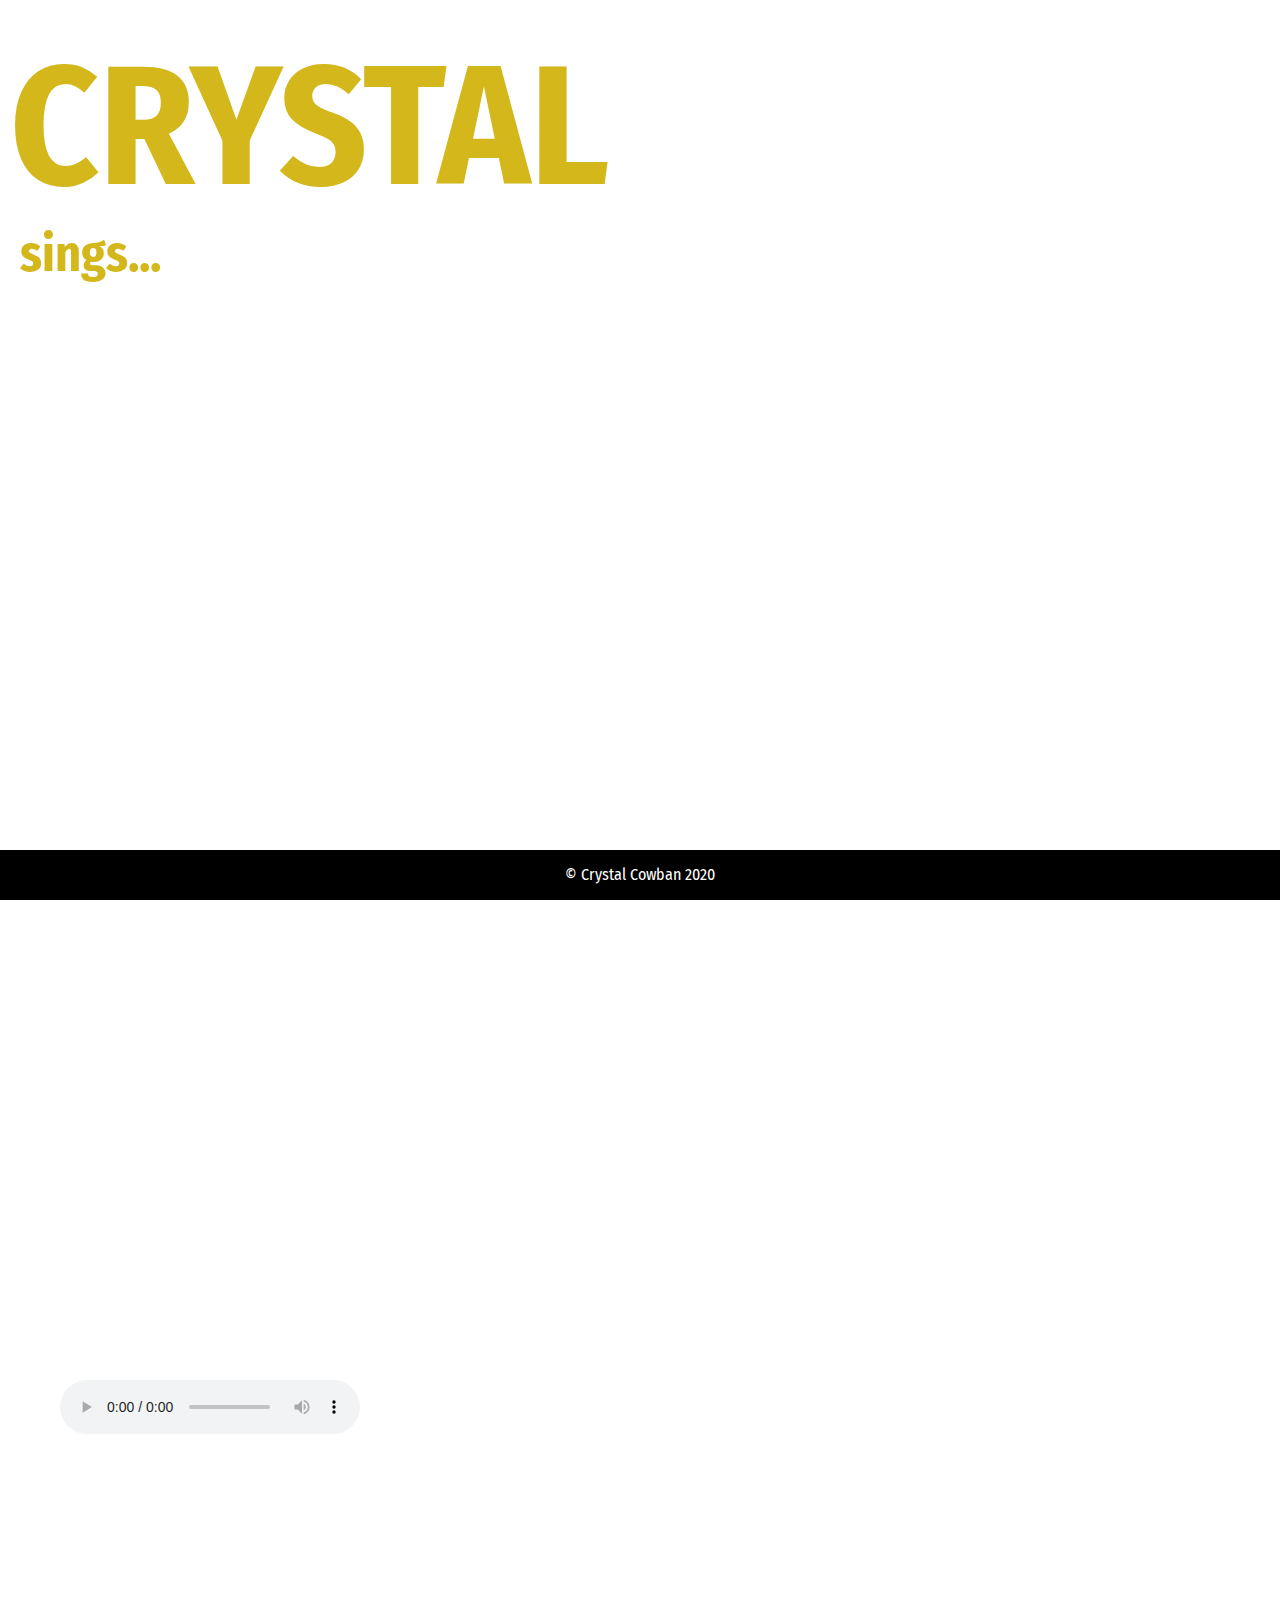
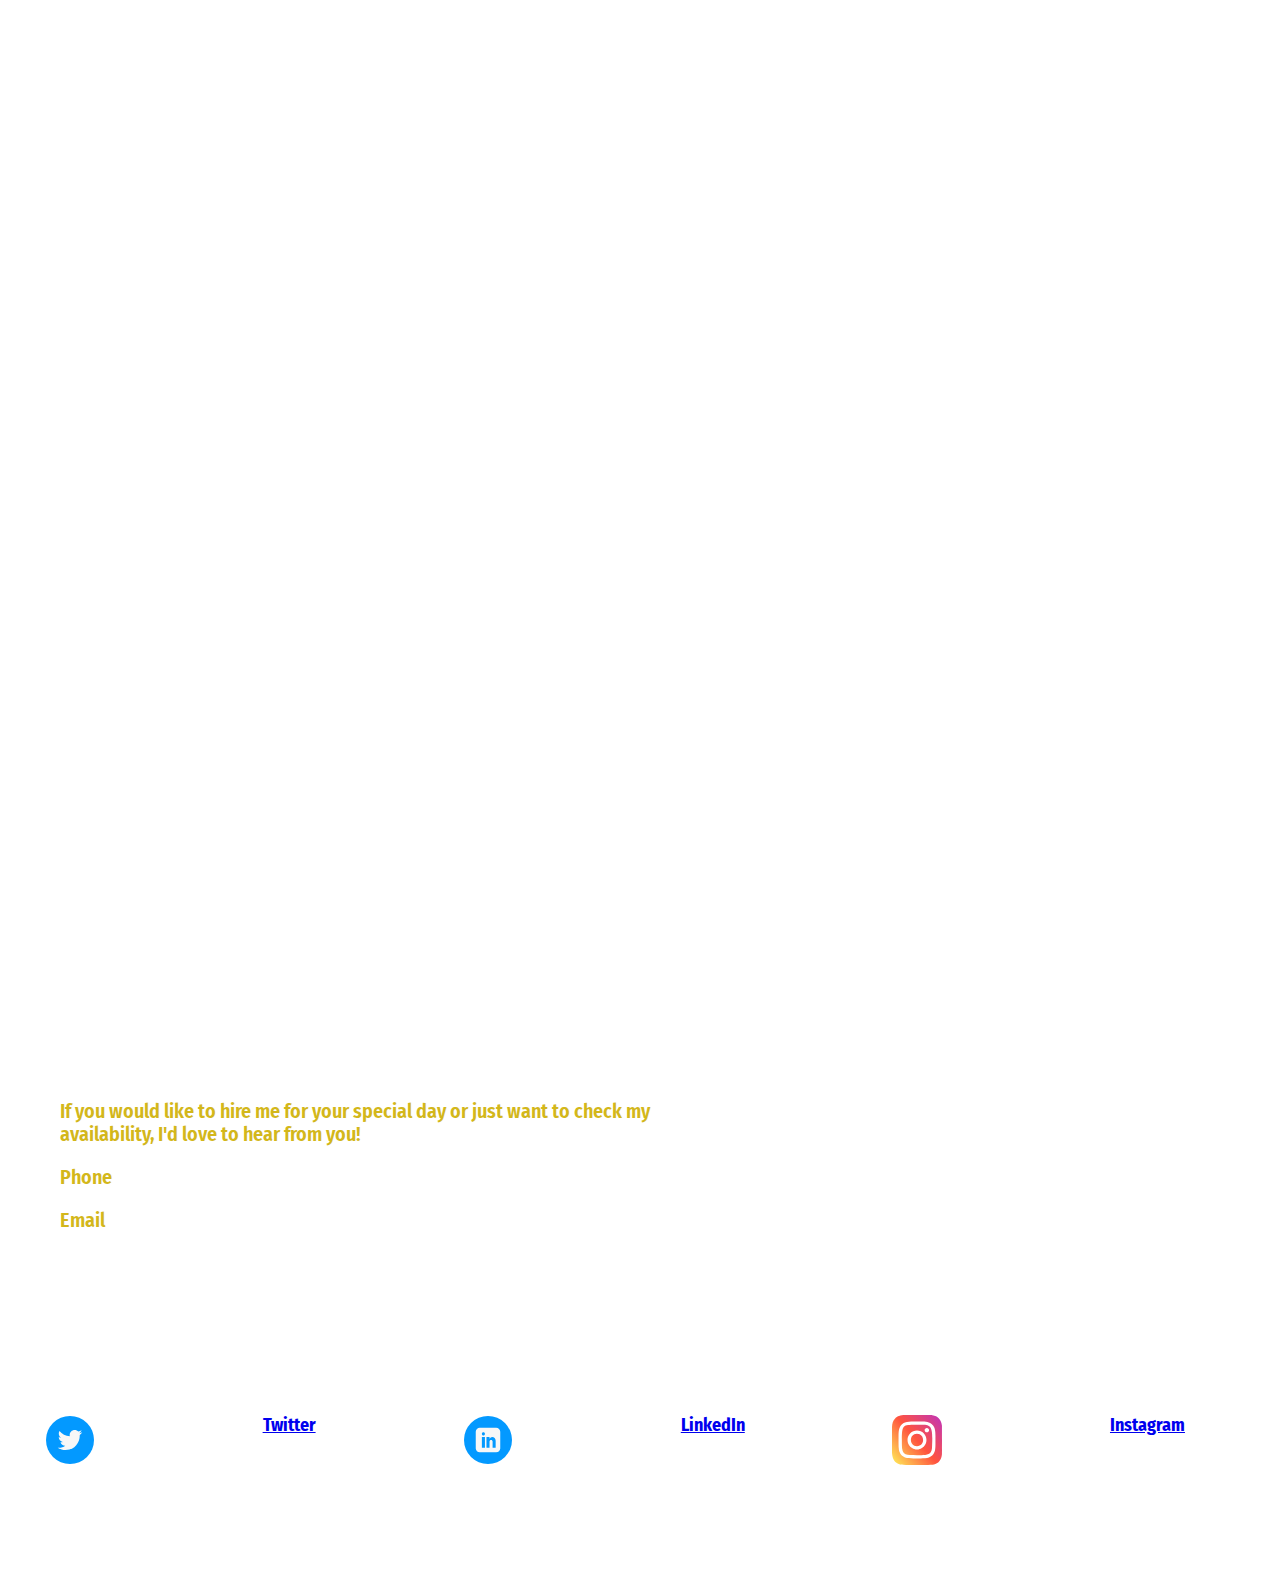
==== projects/crystal/index.html @ e1842aef "redo" ====
<!DOCTYPE html>
<html lang="en">
<head>
	<meta name="viewport" content="width=device-width, initial-scale=1">
	<link rel="stylesheet" href="css/normalize.css">
	<link rel="stylesheet" href="css/styles.css">
	<link href="https://fonts.googleapis.com/css2?family=Fira+Sans+Condensed:ital,wght@0,100;0,300;0,400;0,500;0,800;0,900;1,800;1,900&display=swap" rel="stylesheet">
	<title>Crystal Cowban - Singer</title>
</head>

<body>
	<header>

		<h1>CRYSTAL</h1>
		<h2>sings...</h2>
		<p>in association with Apex Music Production House</p>
		<nav>
			<ul>
				<li><a href="#bio">BIO</a></li>
				<li><a href="#services">SERVICES</a></li>
				<li><a href="#listen">LISTEN</a></li>
				<li><a href="#testimonials">TESTIMONIALS</a></li>
				<li><a href="#contact">CONTACT</a></li>
			</ul>
		</nav>
	</header>

<section class="bio">
	<h2 class="section-h2" id="bio">Biography</h2>
	<p>With a voice that would have graced the Big Band era there is more to this classically trained young singer than meets the eye.</p>
	<p>Crystal has sung for the musically renowned Leeds Catherdral Choir during which time she progressed from Head Chorister to Choral Scholar. She has also made regular appearances on tv and radio including performing on BBC Radio 3, BBC Radio 4 and Songs of Praise.</p>
	<p>On the international stage Crystal has twice toured Paris as a vocalist with a swing band. She has also sung arias from Lourdes to the Pyrenees down to the Catacombs of Rome.</p>
	<p>Crystal's impressive vocal range enables her to perform all genres of music, from Classical to Jazz, Pop to Rock and her wide repertoire of songs is able to suit all occasions.</p>
</section>

<section class="services">
	<h2 class="section-h2" id="services">Services</h2><br>
	<h3>Daytime Package - £350</h3>
	<p>Including: Songs to welcome your guests, walking down the aisle and registry song</p>
	<p>45 minutes live music for your drinks reception</p>
	<p>Fully PAT tested and Public Liability Insurance</p>
	<h3>Evening Package - £350</h3>
	<p>Including: Custom-requested song for your first dance</p>
	<p>2 x 45 minute performances with a 15 minute break</p>
	<p>DJ Playlist whilst I'm not performing</p>
	<p>Fully PAT tested and Public Liability Insurance</p>	
	<h3>Full Day - £650</h3>
	<p>All of the above</p>
</section>

<section class="music">
	<h2 class="section-h2" id="listen">Listen</h2>
	<figure>
	    <figcaption>Listen to my cover of Stay As Sweet As You Are:</figcaption>
	    <audio
	        controls
	        src="music/Stay As Sweet As You Are.mp3">
	            Your browser does not support the
	            <code>audio</code> element.
	    </audio>
	</figure><br>

	<p>Listen to my cover of Beauty and the Beast:</p>
	<iframe width="560" height="315" src="https://www.youtube.com/embed/57O6vhtamjo" frameborder="0" allow="accelerometer; autoplay; encrypted-media; gyroscope; picture-in-picture" allowfullscreen></iframe><br>
	
	<p>Listen to my own song A Bridge Of Love:</p>
	<iframe width="560" height="315" src="https://www.youtube.com/embed/vq9PN7IFQyk" frameborder="0" allow="accelerometer; autoplay; encrypted-media; gyroscope; picture-in-picture" allowfullscreen></iframe><br>
</section>

<section class="testimonials">
	<h2 class="section-h2" id="testimonials">Testimonials</h2><br>
	<h3>Review from Shauna and Joe, 19/08/17</h3>
	<p>"Lorem ipsum dolor sit amet, consectetur adipiscing elit, sed do eiusmod tempor incididunt ut labore et dolore magna aliqua. Ut enim ad minim veniam, quis nostrud exercitation ullamco laboris nisi ut aliquip ex ea commodo consequat. Duis aute irure dolor in reprehenderit in voluptate velit esse cillum dolore eu fugiat nulla pariatur. Excepteur sint occaecat cupidatat non proident, sunt in culpa qui officia deserunt mollit anim id est laborum."</p>

	<h3>Review from Stara and Mic, 05/10/19</h3>
	<p>"Lorem ipsum dolor sit amet, consectetur adipiscing elit, sed do eiusmod tempor incididunt ut labore et dolore magna aliqua. Ut enim ad minim veniam, quis nostrud exercitation ullamco laboris nisi ut aliquip ex ea commodo consequat. Duis aute irure dolor in reprehenderit in voluptate velit esse cillum dolore eu fugiat nulla pariatur. Excepteur sint occaecat cupidatat non proident, sunt in culpa qui officia deserunt mollit anim id est laborum."</p>
</section>

<section class="main-contact">
	<h2 class="section-h2" id="contact">Contact</h2>
	<p>If you would like to hire me for your special day or just want to check my availability, I'd love to hear from you!</p>
	<p>Phone   <a href="tel:+441234567890">+44 123-456-7890</a></p>
	<p>Email   <a href="mailto:crystal@weddingsinger.com">crystal@weddingsinger.com</a></p>
</section>

<section class="main-socials">
	<h2 class="section-h2" id="socials">SOCIALS</h2>
	<p>Follow me on...</p>

	<div class=social-section>
		<img src="images/twitter.svg" alt="twitter logo">
		<h3><a href="https://twitter.com/Yorkie_Joe" target="_blank">Twitter</a></h3>

		<img src="images/linkedin.svg" alt="linkedin logo">
		<h3><a href="https://uk.linkedin.com/in/joseph-barrett-999b54113" target="_blank">LinkedIn</a></h3>

		<img src="images/insta.svg" alt="instagram logo">
		<h3><a href="https://www.instagram.com/yorkie_joe/?hl=en" target="_blank">Instagram</a></h3>
	</div>
</section>

<footer class="footer"> 
	<p>&copy Crystal Cowban 2020</p>
</footer>

</body>
</html>
---- projects/crystal/css/styles.css ----
* {
	font-family: 'Fira Sans Condensed', sans-serif;
}

html { 
  background: url(../crystal.jpg) no-repeat center center fixed; 
  -webkit-background-size: cover;
  -moz-background-size: cover;
  -o-background-size: cover;
  background-size: cover;
}

header {
	margin-bottom: 50px;
}

h1 {
	font-size: 80px;
	color: #D3B71B;
	margin: 30px 0 0 0;
	padding: 0 10px;
}

header h2 {
	font-size: 50px;
	color: #D3B71B;	
	margin: 0;
	padding-left: 20px;
}

header p {
	font-size: 16px;
	color: white;
	padding-left: 20px;
	text-align: left;
}

nav {
	display: block;
}

li {
	list-style-type: none;
	color: white;
}

li a {
	color: white;
	font-size: 18px;
	text-decoration: none;
	font-weight: 500;
}

p {
	color: white;
	font-size: 16px;
}

.section-h2 {
	font-size: 24px;
	color: white;	
	margin: 0;
}

h3 {
	font-size: 20px;
	color: white;	
	margin: 0;
}

section {
	padding: 20px;
}

audio {
	max-width: 100%;
}

figcaption {
	font-size: 18px;
	color: white;
	margin-bottom: 18px;
}

.main-contact {
	padding-top: 40px;
	padding-bottom: 40px;
}

.main-contact p {
	font-weight: 600;
	color: #D3B71B;
}

.main-contact a {
	color: white;
	font-weight: 700;
}

.main-socials {
	padding: 20px 20px 100px 20px;
}

.main-socials img {
	width: 30px;
}

.main-socials h3 {
	font-size: 18px;
}

footer {
	text-align: center;
	position: fixed;
	left: 0;
	bottom: 0;
	width: 100%;
	background-color: #000;
	font-size: large;
	color: white;
	text-align: center;
}




/* ================================= 
  Media Queries
==================================== */


@media screen and (min-width: 768px) {

h1 {
	font-size: 170px;
	color: #D3B71B;
	margin: 30px 0 0 0;
	padding-left: 10px;
}

h3 {
	padding-left: 20px;	
}

.section-h2 {
	padding-left: 20px;		
}

section p {
	width: 50%;
	margin-left: 40px;
}

main-contact h2 {
	padding: 40px 0;
	margin-top: 0;
}

.main-contact p {
	font-size: 20px;
/*	padding: 0 100px;*/
	width: 50%;
}

.social-section {
	display: flex;
	justify-content: space-between;
	padding: 25px 25px;
}

.social-section img {
	width: 50px;
}

.social-section a {
	padding: 0 50px;
}
}

@media screen and (min-width: 1024px) {


}
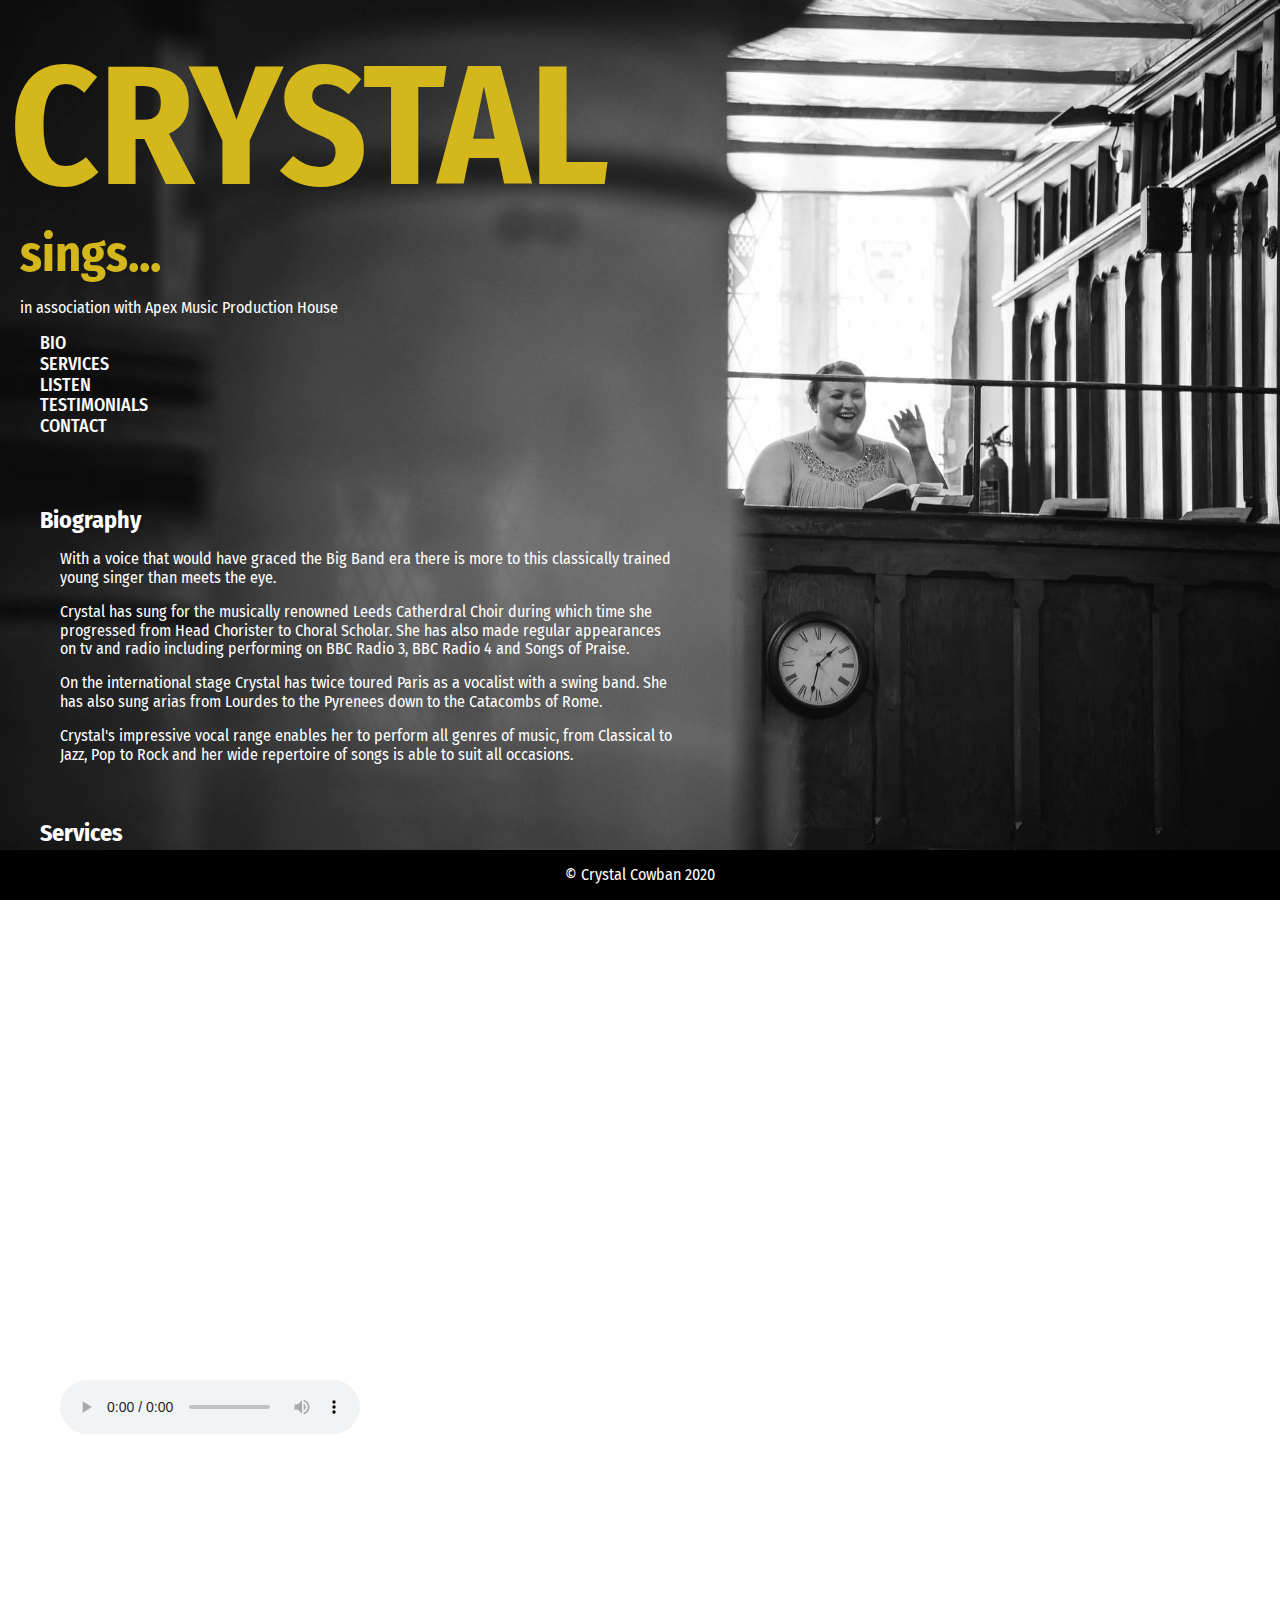
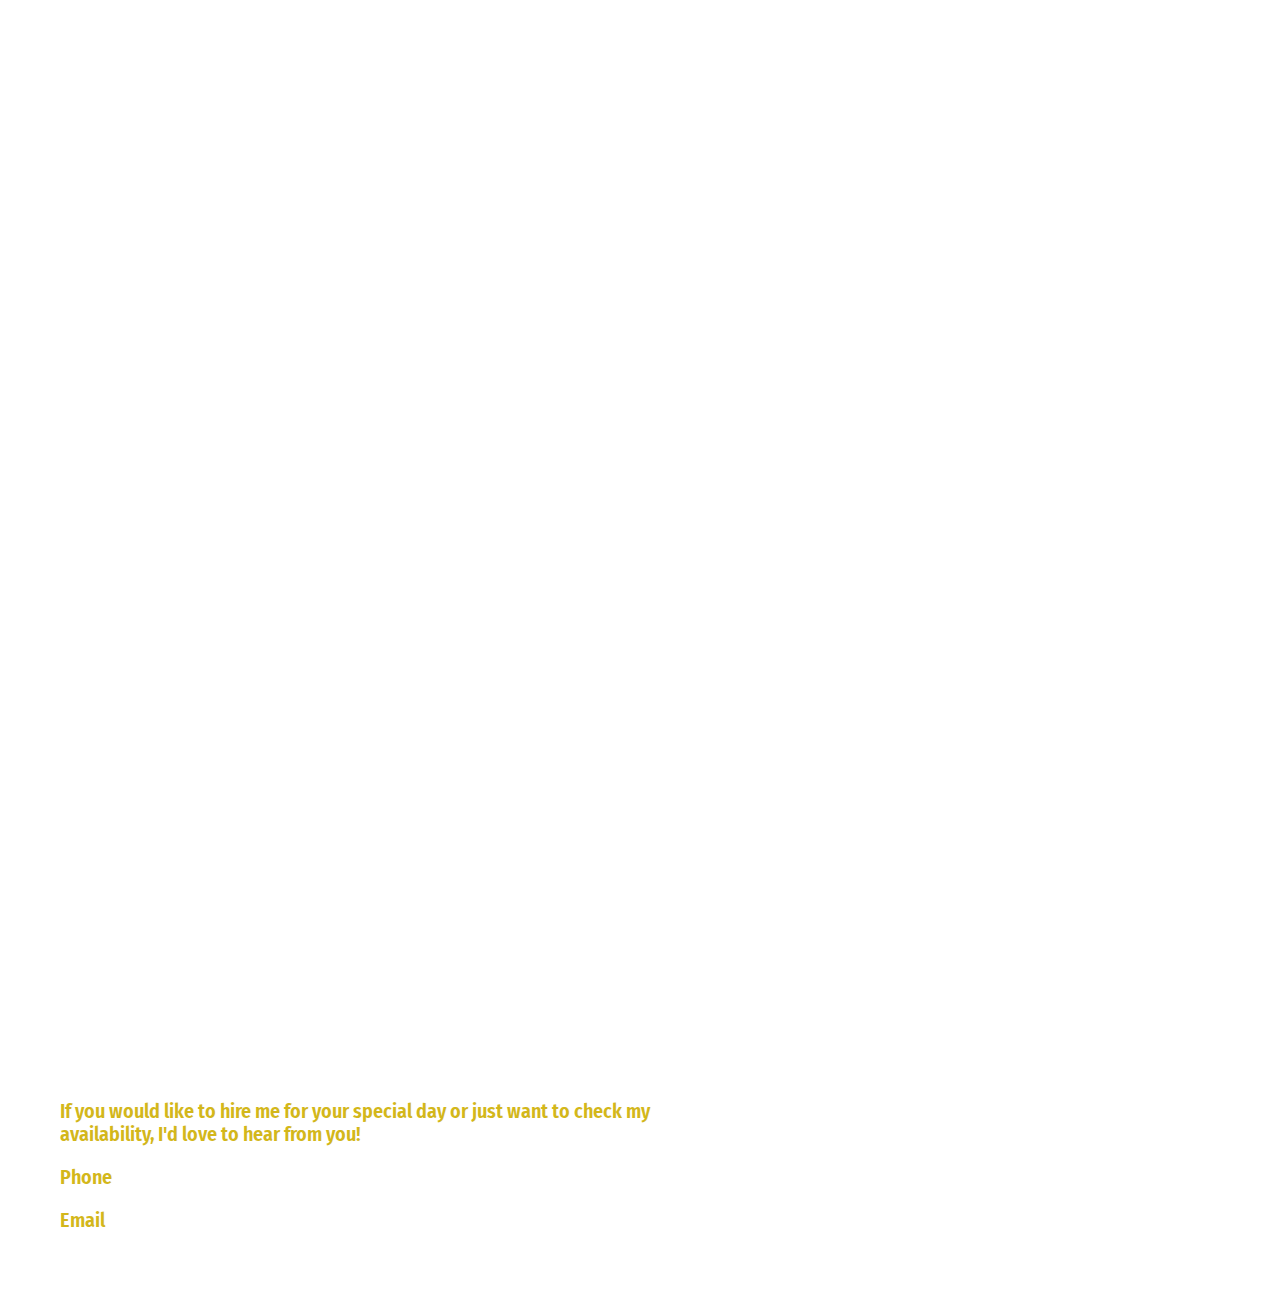
==== commit d9f0f2e1: "update" ====
--- a/projects/crystal/index.html
+++ b/projects/crystal/index.html
@@ -1,107 +1,150 @@
 <!DOCTYPE html>
 <html lang="en">
-<head>
-	<meta name="viewport" content="width=device-width, initial-scale=1">
-	<link rel="stylesheet" href="css/normalize.css">
-	<link rel="stylesheet" href="css/styles.css">
-	<link href="https://fonts.googleapis.com/css2?family=Fira+Sans+Condensed:ital,wght@0,100;0,300;0,400;0,500;0,800;0,900;1,800;1,900&display=swap" rel="stylesheet">
-	<title>Crystal Cowban - Singer</title>
-</head>
+  <head>
+    <meta name="viewport" content="width=device-width, initial-scale=1" />
+    <link rel="stylesheet" href="css/normalize.css" />
+    <link rel="stylesheet" href="css/styles.css" />
+    <link
+      href="https://fonts.googleapis.com/css2?family=Fira+Sans+Condensed:ital,wght@0,100;0,300;0,400;0,500;0,800;0,900;1,800;1,900&display=swap"
+      rel="stylesheet"
+    />
+    <title>Crystal Cowban - Singer</title>
+  </head>
 
-<body>
-	<header>
+  <body>
+    <header>
+      <h1>CRYSTAL</h1>
+      <h2>sings...</h2>
+      <p>in association with Apex Music Production House</p>
+      <nav>
+        <ul>
+          <li><a href="#bio">BIO</a></li>
+          <li><a href="#services">SERVICES</a></li>
+          <li><a href="#listen">LISTEN</a></li>
+          <li><a href="#testimonials">TESTIMONIALS</a></li>
+          <li><a href="#contact">CONTACT</a></li>
+        </ul>
+      </nav>
+    </header>
 
-		<h1>CRYSTAL</h1>
-		<h2>sings...</h2>
-		<p>in association with Apex Music Production House</p>
-		<nav>
-			<ul>
-				<li><a href="#bio">BIO</a></li>
-				<li><a href="#services">SERVICES</a></li>
-				<li><a href="#listen">LISTEN</a></li>
-				<li><a href="#testimonials">TESTIMONIALS</a></li>
-				<li><a href="#contact">CONTACT</a></li>
-			</ul>
-		</nav>
-	</header>
+    <section class="bio">
+      <h2 class="section-h2" id="bio">Biography</h2>
+      <p>
+        With a voice that would have graced the Big Band era there is more to
+        this classically trained young singer than meets the eye.
+      </p>
+      <p>
+        Crystal has sung for the musically renowned Leeds Catherdral Choir
+        during which time she progressed from Head Chorister to Choral Scholar.
+        She has also made regular appearances on tv and radio including
+        performing on BBC Radio 3, BBC Radio 4 and Songs of Praise.
+      </p>
+      <p>
+        On the international stage Crystal has twice toured Paris as a vocalist
+        with a swing band. She has also sung arias from Lourdes to the Pyrenees
+        down to the Catacombs of Rome.
+      </p>
+      <p>
+        Crystal's impressive vocal range enables her to perform all genres of
+        music, from Classical to Jazz, Pop to Rock and her wide repertoire of
+        songs is able to suit all occasions.
+      </p>
+    </section>
 
-<section class="bio">
-	<h2 class="section-h2" id="bio">Biography</h2>
-	<p>With a voice that would have graced the Big Band era there is more to this classically trained young singer than meets the eye.</p>
-	<p>Crystal has sung for the musically renowned Leeds Catherdral Choir during which time she progressed from Head Chorister to Choral Scholar. She has also made regular appearances on tv and radio including performing on BBC Radio 3, BBC Radio 4 and Songs of Praise.</p>
-	<p>On the international stage Crystal has twice toured Paris as a vocalist with a swing band. She has also sung arias from Lourdes to the Pyrenees down to the Catacombs of Rome.</p>
-	<p>Crystal's impressive vocal range enables her to perform all genres of music, from Classical to Jazz, Pop to Rock and her wide repertoire of songs is able to suit all occasions.</p>
-</section>
+    <section class="services">
+      <h2 class="section-h2" id="services">Services</h2>
+      <br />
+      <h3>Daytime Package - £350</h3>
+      <p>
+        Including: Songs to welcome your guests, walking down the aisle and
+        registry song
+      </p>
+      <p>45 minutes live music for your drinks reception</p>
+      <p>Fully PAT tested and Public Liability Insurance</p>
+      <h3>Evening Package - £350</h3>
+      <p>Including: Custom-requested song for your first dance</p>
+      <p>2 x 45 minute performances with a 15 minute break</p>
+      <p>DJ Playlist whilst I'm not performing</p>
+      <p>Fully PAT tested and Public Liability Insurance</p>
+      <h3>Full Day - £650</h3>
+      <p>All of the above</p>
+    </section>
 
-<section class="services">
-	<h2 class="section-h2" id="services">Services</h2><br>
-	<h3>Daytime Package - £350</h3>
-	<p>Including: Songs to welcome your guests, walking down the aisle and registry song</p>
-	<p>45 minutes live music for your drinks reception</p>
-	<p>Fully PAT tested and Public Liability Insurance</p>
-	<h3>Evening Package - £350</h3>
-	<p>Including: Custom-requested song for your first dance</p>
-	<p>2 x 45 minute performances with a 15 minute break</p>
-	<p>DJ Playlist whilst I'm not performing</p>
-	<p>Fully PAT tested and Public Liability Insurance</p>	
-	<h3>Full Day - £650</h3>
-	<p>All of the above</p>
-</section>
+    <section class="music">
+      <h2 class="section-h2" id="listen">Listen</h2>
+      <figure>
+        <figcaption>Listen to my cover of Stay As Sweet As You Are:</figcaption>
+        <audio controls src="music/Stay As Sweet As You Are.mp3">
+          Your browser does not support the
+          <code>audio</code> element.
+        </audio>
+      </figure>
+      <br />
 
-<section class="music">
-	<h2 class="section-h2" id="listen">Listen</h2>
-	<figure>
-	    <figcaption>Listen to my cover of Stay As Sweet As You Are:</figcaption>
-	    <audio
-	        controls
-	        src="music/Stay As Sweet As You Are.mp3">
-	            Your browser does not support the
-	            <code>audio</code> element.
-	    </audio>
-	</figure><br>
+      <p>Listen to my cover of Beauty and the Beast:</p>
+      <iframe
+        width="560"
+        height="315"
+        src="https://www.youtube.com/embed/57O6vhtamjo"
+        frameborder="0"
+        allow="accelerometer; autoplay; encrypted-media; gyroscope; picture-in-picture"
+        allowfullscreen
+      ></iframe
+      ><br />
 
-	<p>Listen to my cover of Beauty and the Beast:</p>
-	<iframe width="560" height="315" src="https://www.youtube.com/embed/57O6vhtamjo" frameborder="0" allow="accelerometer; autoplay; encrypted-media; gyroscope; picture-in-picture" allowfullscreen></iframe><br>
-	
-	<p>Listen to my own song A Bridge Of Love:</p>
-	<iframe width="560" height="315" src="https://www.youtube.com/embed/vq9PN7IFQyk" frameborder="0" allow="accelerometer; autoplay; encrypted-media; gyroscope; picture-in-picture" allowfullscreen></iframe><br>
-</section>
+      <p>Listen to my own song A Bridge Of Love:</p>
+      <iframe
+        width="560"
+        height="315"
+        src="https://www.youtube.com/embed/vq9PN7IFQyk"
+        frameborder="0"
+        allow="accelerometer; autoplay; encrypted-media; gyroscope; picture-in-picture"
+        allowfullscreen
+      ></iframe
+      ><br />
+    </section>
 
-<section class="testimonials">
-	<h2 class="section-h2" id="testimonials">Testimonials</h2><br>
-	<h3>Review from Shauna and Joe, 19/08/17</h3>
-	<p>"Lorem ipsum dolor sit amet, consectetur adipiscing elit, sed do eiusmod tempor incididunt ut labore et dolore magna aliqua. Ut enim ad minim veniam, quis nostrud exercitation ullamco laboris nisi ut aliquip ex ea commodo consequat. Duis aute irure dolor in reprehenderit in voluptate velit esse cillum dolore eu fugiat nulla pariatur. Excepteur sint occaecat cupidatat non proident, sunt in culpa qui officia deserunt mollit anim id est laborum."</p>
+    <section class="testimonials">
+      <h2 class="section-h2" id="testimonials">Testimonials</h2>
+      <br />
+      <h3>Review from Shauna and Joe, 19/08/17</h3>
+      <p>
+        "Lorem ipsum dolor sit amet, consectetur adipiscing elit, sed do eiusmod
+        tempor incididunt ut labore et dolore magna aliqua. Ut enim ad minim
+        veniam, quis nostrud exercitation ullamco laboris nisi ut aliquip ex ea
+        commodo consequat. Duis aute irure dolor in reprehenderit in voluptate
+        velit esse cillum dolore eu fugiat nulla pariatur. Excepteur sint
+        occaecat cupidatat non proident, sunt in culpa qui officia deserunt
+        mollit anim id est laborum."
+      </p>
 
-	<h3>Review from Stara and Mic, 05/10/19</h3>
-	<p>"Lorem ipsum dolor sit amet, consectetur adipiscing elit, sed do eiusmod tempor incididunt ut labore et dolore magna aliqua. Ut enim ad minim veniam, quis nostrud exercitation ullamco laboris nisi ut aliquip ex ea commodo consequat. Duis aute irure dolor in reprehenderit in voluptate velit esse cillum dolore eu fugiat nulla pariatur. Excepteur sint occaecat cupidatat non proident, sunt in culpa qui officia deserunt mollit anim id est laborum."</p>
-</section>
+      <h3>Review from Stara and Mic, 05/10/19</h3>
+      <p>
+        "Lorem ipsum dolor sit amet, consectetur adipiscing elit, sed do eiusmod
+        tempor incididunt ut labore et dolore magna aliqua. Ut enim ad minim
+        veniam, quis nostrud exercitation ullamco laboris nisi ut aliquip ex ea
+        commodo consequat. Duis aute irure dolor in reprehenderit in voluptate
+        velit esse cillum dolore eu fugiat nulla pariatur. Excepteur sint
+        occaecat cupidatat non proident, sunt in culpa qui officia deserunt
+        mollit anim id est laborum."
+      </p>
+    </section>
 
-<section class="main-contact">
-	<h2 class="section-h2" id="contact">Contact</h2>
-	<p>If you would like to hire me for your special day or just want to check my availability, I'd love to hear from you!</p>
-	<p>Phone   <a href="tel:+441234567890">+44 123-456-7890</a></p>
-	<p>Email   <a href="mailto:crystal@weddingsinger.com">crystal@weddingsinger.com</a></p>
-</section>
+    <section class="main-contact">
+      <h2 class="section-h2" id="contact">Contact</h2>
+      <p>
+        If you would like to hire me for your special day or just want to check
+        my availability, I'd love to hear from you!
+      </p>
+      <p>Phone <a href="tel:+441234567890">+44 123-456-7890</a></p>
+      <p>
+        Email
+        <a href="mailto:crystal@weddingsinger.com">crystal@weddingsinger.com</a>
+      </p>
+    </section>
 
-<section class="main-socials">
-	<h2 class="section-h2" id="socials">SOCIALS</h2>
-	<p>Follow me on...</p>
-
-	<div class=social-section>
-		<img src="images/twitter.svg" alt="twitter logo">
-		<h3><a href="https://twitter.com/Yorkie_Joe" target="_blank">Twitter</a></h3>
-
-		<img src="images/linkedin.svg" alt="linkedin logo">
-		<h3><a href="https://uk.linkedin.com/in/joseph-barrett-999b54113" target="_blank">LinkedIn</a></h3>
-
-		<img src="images/insta.svg" alt="instagram logo">
-		<h3><a href="https://www.instagram.com/yorkie_joe/?hl=en" target="_blank">Instagram</a></h3>
-	</div>
-</section>
-
-<footer class="footer"> 
-	<p>&copy Crystal Cowban 2020</p>
-</footer>
-
-</body>
-</html>+    <footer class="footer">
+      <p>&copy Crystal Cowban 2020</p>
+    </footer>
+  </body>
+</html>
